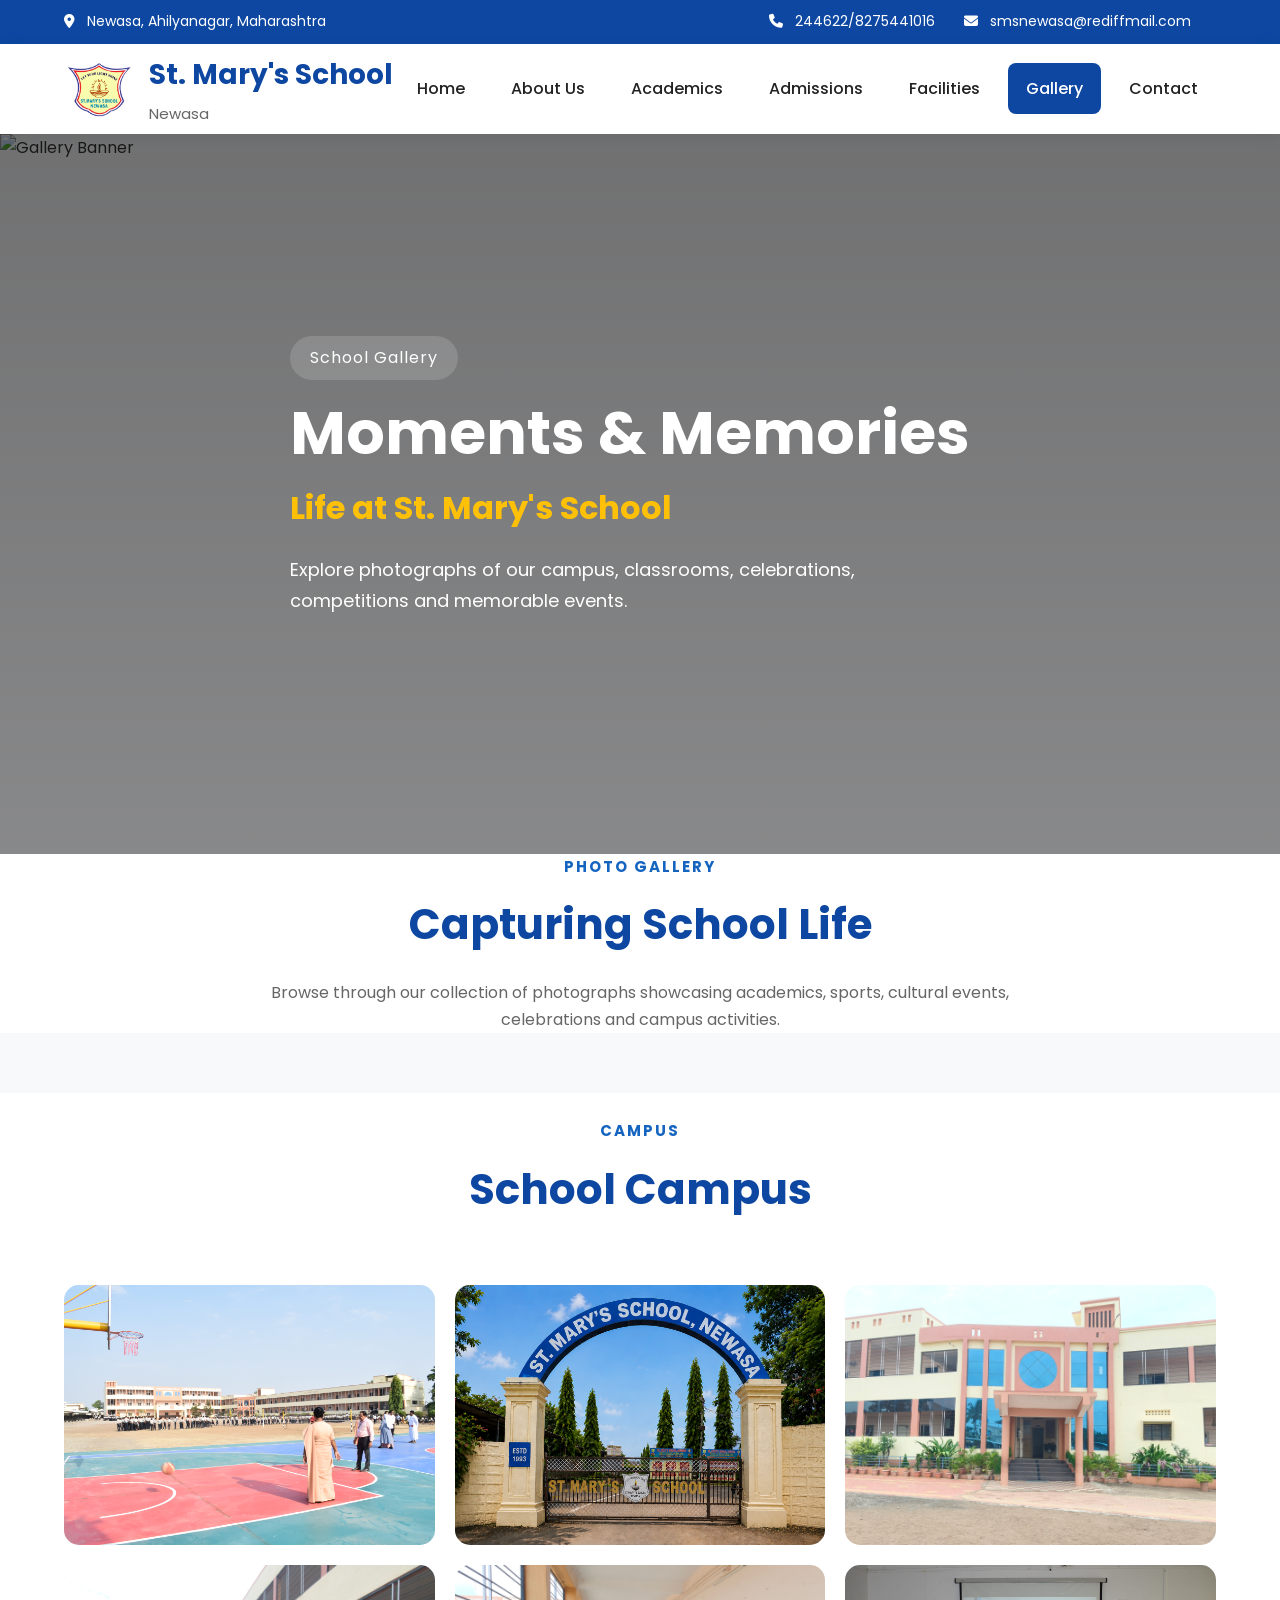
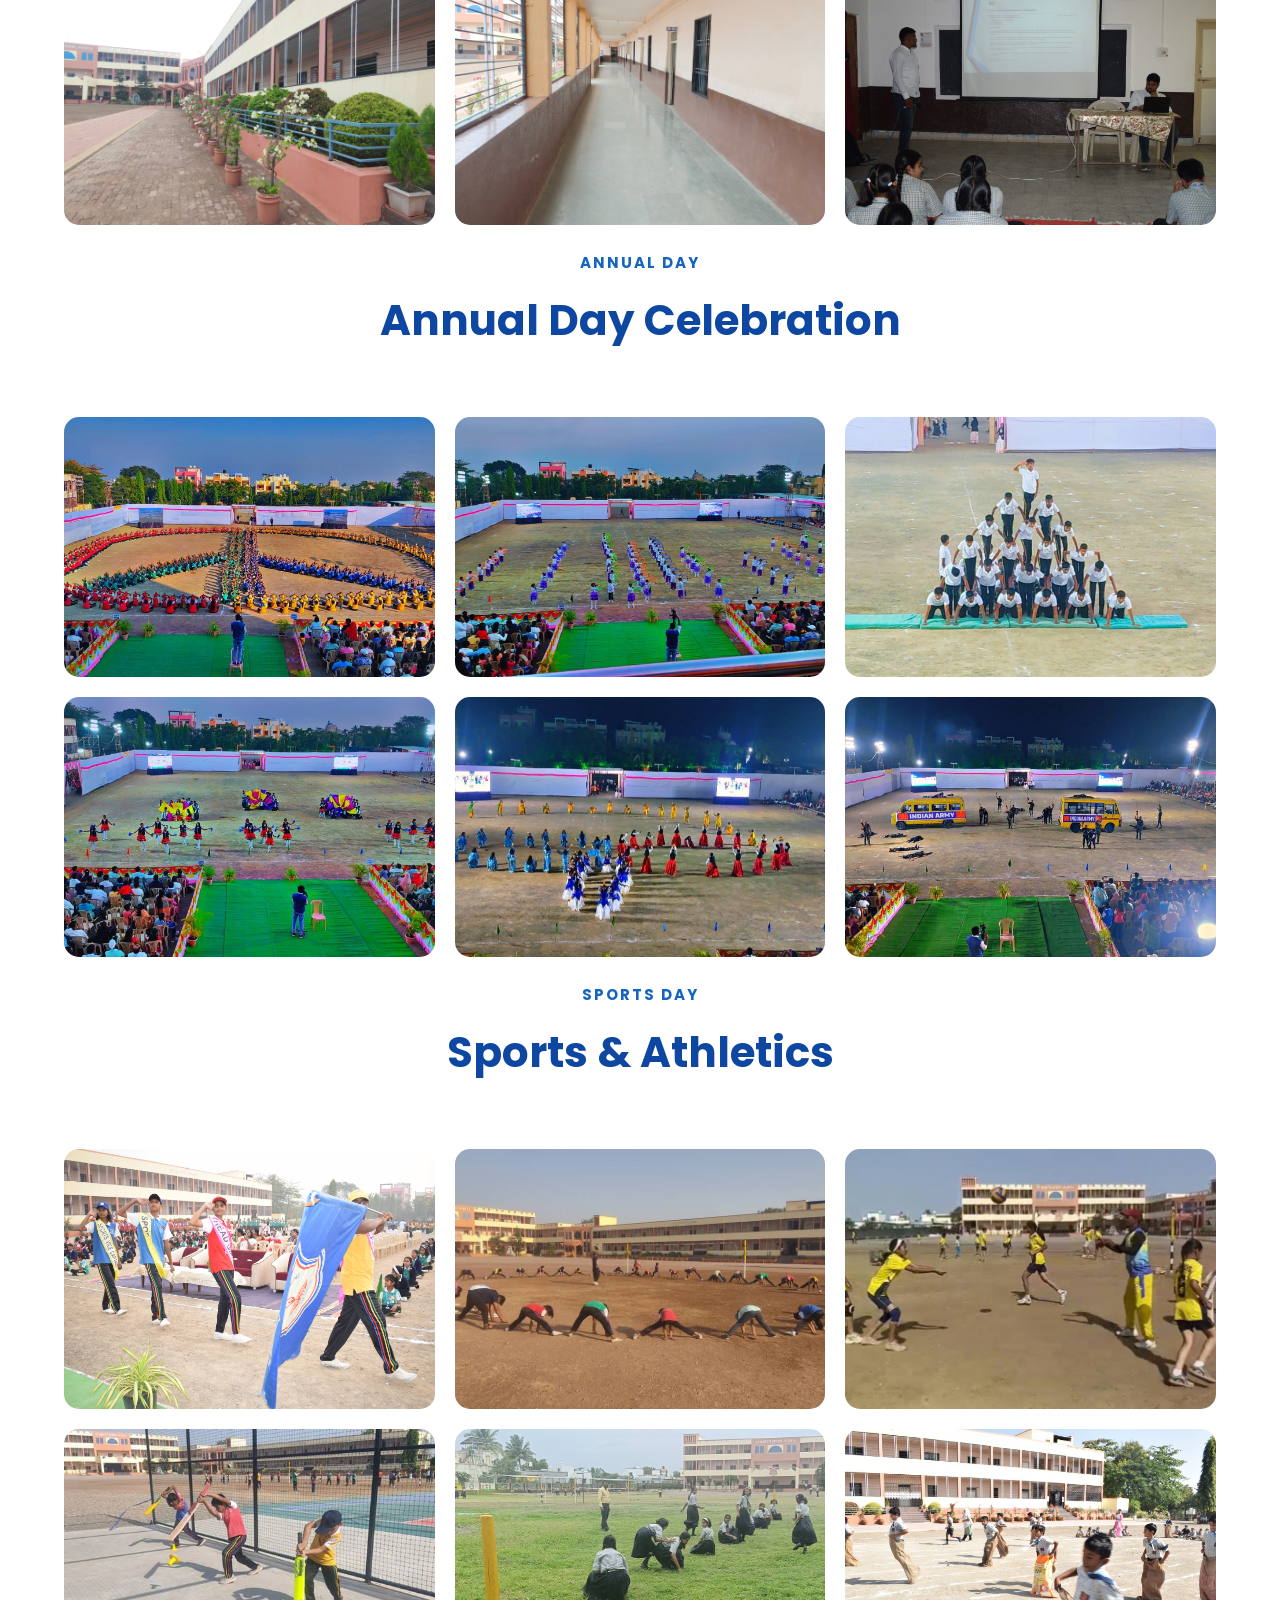
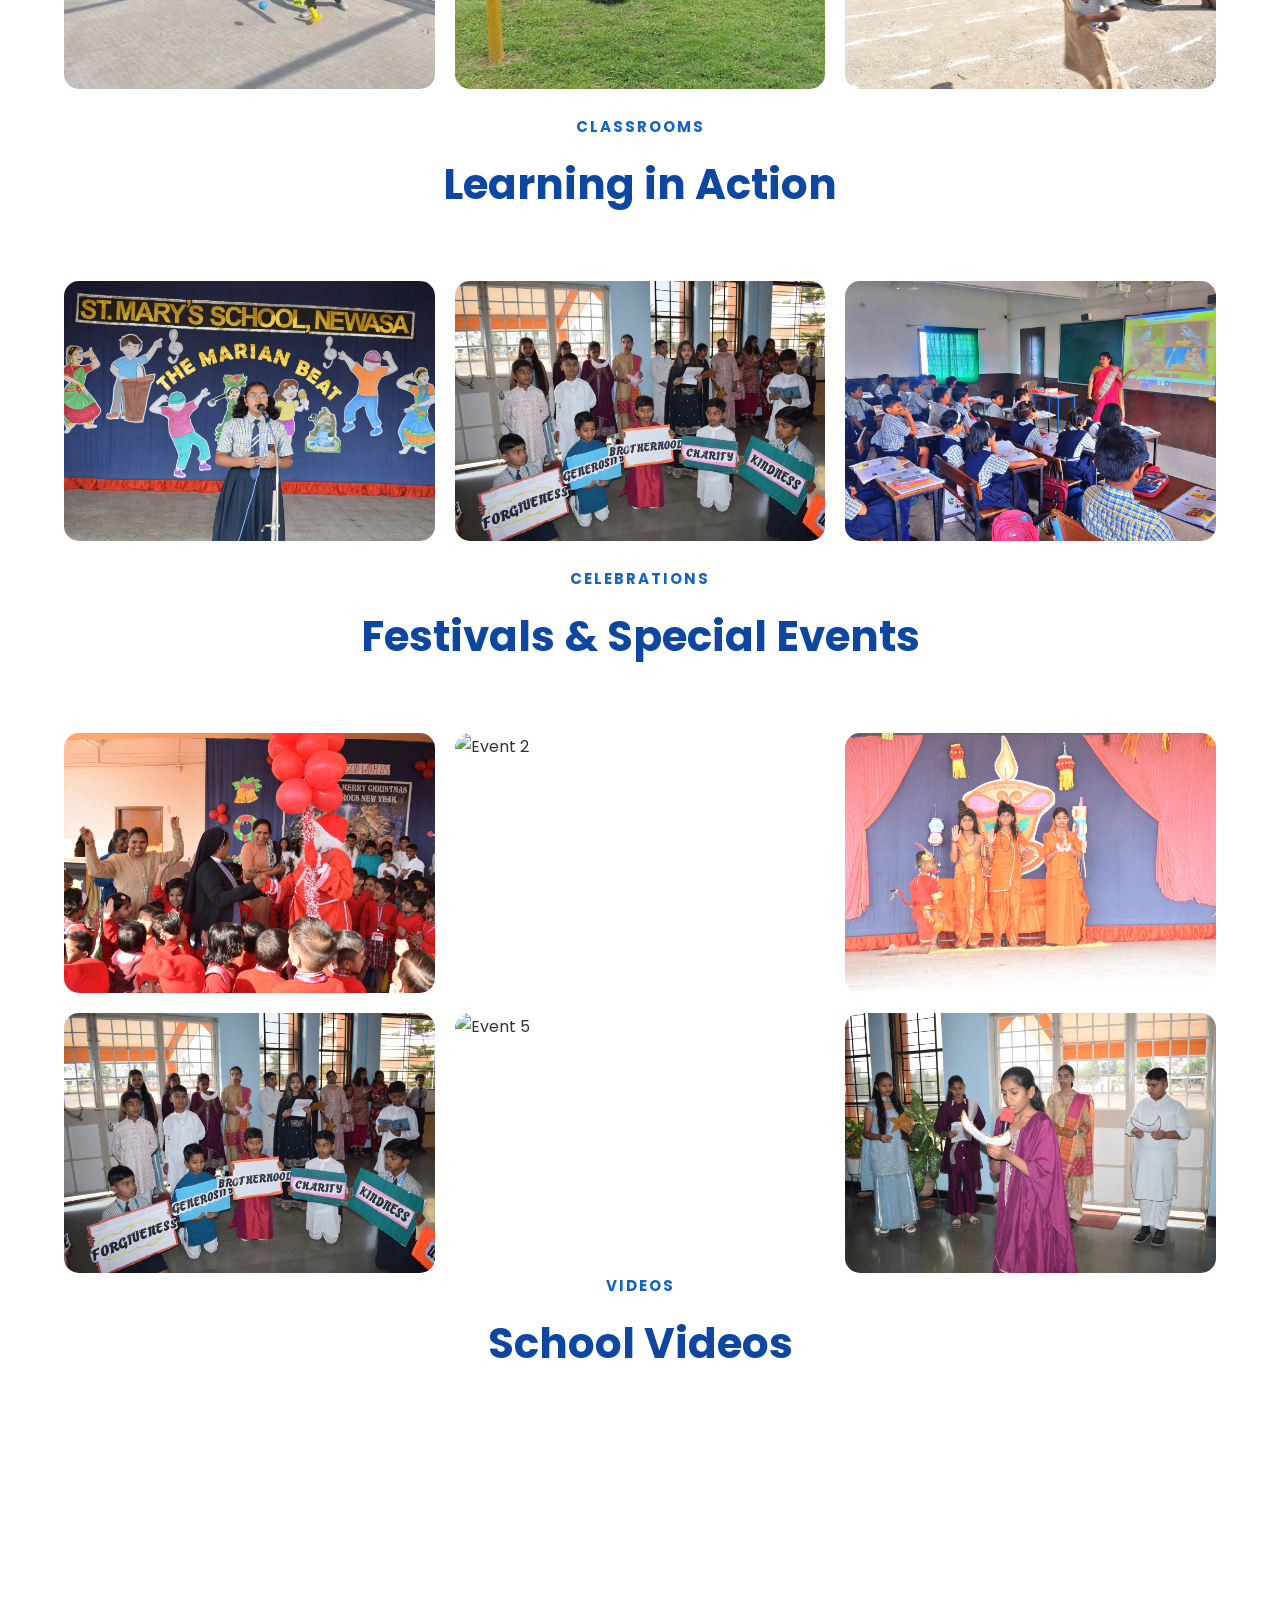
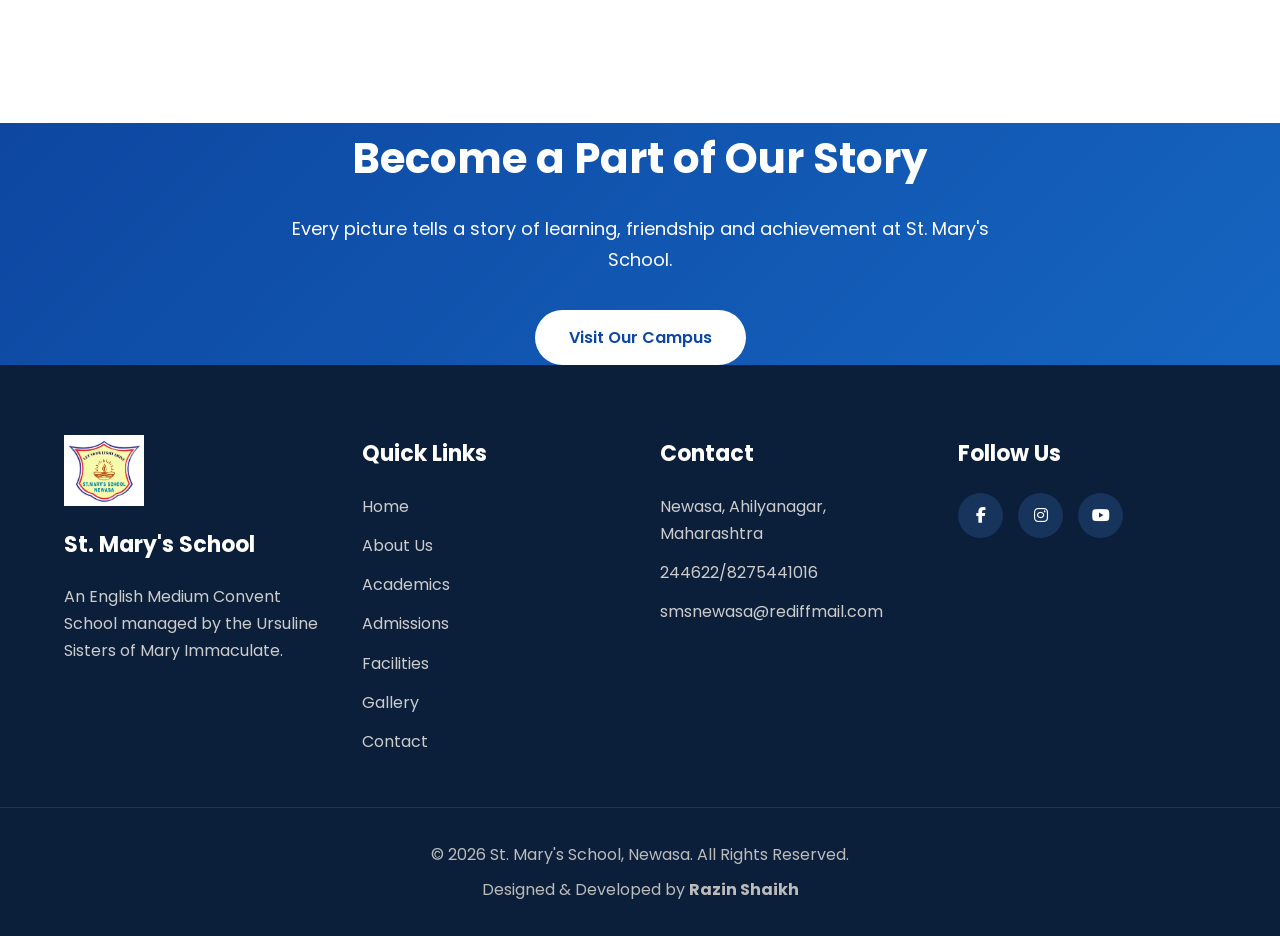
==== gallery.html @ bacabc54 "Upload school website" ====
<!doctype html>
<html lang="en">
  <head>
    <meta charset="UTF-8" />

    <meta name="viewport" content="width=device-width, initial-scale=1.0" />

    <title>Gallery | St. Mary's School, Newasa</title>

    <meta
      name="description"
      content="Photo gallery of St. Mary's School, Newasa."
    />

    <link rel="icon" href="assets/images/favicon.ico" />

    <link rel="preconnect" href="https://fonts.googleapis.com" />

    <link rel="preconnect" href="https://fonts.gstatic.com" crossorigin />

    <link
      href="https://fonts.googleapis.com/css2?family=Poppins:wght@300;400;500;600;700&display=swap"
      rel="stylesheet"
    />

    <link
      rel="stylesheet"
      href="https://cdnjs.cloudflare.com/ajax/libs/font-awesome/6.6.0/css/all.min.css"
    />

    <link rel="stylesheet" href="assets/css/style.css" />
  </head>

  <body>
    <!-- ================= TOP BAR ================= -->

    <div class="top-bar">
      <div class="container top-bar-content">
        <div class="top-left">
          <span>
            <i class="fas fa-map-marker-alt"></i>

            Newasa, Ahilyanagar, Maharashtra
          </span>
        </div>

        <div class="top-right">
          <span>
            <i class="fas fa-phone"></i>

            244622/8275441016
          </span>

          <span>
            <i class="fas fa-envelope"></i>

            smsnewasa@rediffmail.com
          </span>
        </div>
      </div>
    </div>

    <!-- ================= HEADER ================= -->

    <header class="main-header">
      <div class="container header-content">
        <a href="index.html" class="logo">
          <img src="assets/images/logo.jpg" alt="School Logo" />

          <div class="logo-text">
            <h1>St. Mary's School</h1>

            <p>Newasa</p>
          </div>
        </a>

        <nav>
          <ul class="navbar">
            <li><a href="index.html">Home</a></li>

            <li><a href="about.html">About Us</a></li>

            <li><a href="academics.html">Academics</a></li>

            <li><a href="admissions.html">Admissions</a></li>

            <li><a href="facilities.html">Facilities</a></li>

            <li><a href="gallery.html" class="active">Gallery</a></li>

            <li><a href="contact.html">Contact</a></li>
          </ul>
        </nav>
      </div>
    </header>

    <!-- ================= HERO ================= -->

    <section class="hero" style="height: 80vh">
      <div class="slide active">
        <img src="assets/images/event11.JPG" alt="Gallery Banner" />

        <div class="overlay">
          <div class="container hero-content">
            <span>School Gallery</span>

            <h1>Moments & Memories</h1>

            <h3>Life at St. Mary's School</h3>

            <p>
              Explore photographs of our campus, classrooms, celebrations,
              competitions and memorable events.
            </p>
          </div>
        </div>
      </div>
    </section>

    <!-- ================= INTRODUCTION ================= -->

    <section class="welcome">
      <div class="container">
        <div class="section-title">
          <h5>PHOTO GALLERY</h5>

          <h2>Capturing School Life</h2>

          <p>
            Browse through our collection of photographs showcasing academics,
            sports, cultural events, celebrations and campus activities.
          </p>
        </div>
      </div>
    </section>

    <!-- ================= CAMPUS GALLERY ================= -->

    <section class="gallery">
      <div class="container">
        <div class="section-title">
          <h5>CAMPUS</h5>

          <h2>School Campus</h2>
        </div>

        <div class="gallery-grid">
          <img src="assets/images/ground3.JPG" alt="Campus 1" />

          <img src="assets/images/school building.png" alt="Campus 2" />

          <img src="assets/images/building3.jpg" alt="Campus 3" />

          <img src="assets/images/admission.jpg" alt="Campus 4" />

          <img src="assets/images/infra.jpg" alt="Campus 5" />

          <img src="assets/images/1.jpeg" alt="Campus 6" />
        </div>
      </div>
    </section>

    <!-- ================= EVENTS GALLERY ================= -->
    <section class="gallery">
      <div class="container">
        <div class="section-title">
          <h5>ANNUAL DAY</h5>

          <h2>Annual Day Celebration</h2>
        </div>

        <div class="gallery-grid">
          <img src="assets/images/annual1.jpeg" />
          <img src="assets/images/annual2.jpeg" />
          <img src="assets/images/annual3.jpeg" alt="Annual Day 3" />
          <img src="assets/images/annual4.jpeg" alt="Annual Day 4" />
          <img src="assets/images/annual5.jpeg" alt="Annual Day 5" />
          <img src="assets/images/annual6.jpeg" alt="Annual Day 6" />
        </div>
      </div>
    </section>

    <!-- ================= SPORTS DAY ================= -->

    <section class="gallery">
      <div class="container">
        <div class="section-title">
          <h5>SPORTS DAY</h5>

          <h2>Sports & Athletics</h2>
        </div>

        <div class="gallery-grid">
          <img src="assets/images/event6.JPG" alt="Sports 1" />
          <img src="assets/images/play5.jpeg" alt="Sports 2" />
          <img src="assets/images/play7.jpeg" alt="Sports 3" />
          <img src="assets/images/play6.jpeg" alt="Sports 4" />
          <img src="assets/images/play1.jpeg" alt="Sports 5" />
          <img src="assets/images/16.jpeg" alt="Sports 6" />
        </div>
      </div>
    </section>

    <!-- ================= CLASSROOM ACTIVITIES ================= -->

    <section class="gallery">
      <div class="container">
        <div class="section-title">
          <h5>CLASSROOMS</h5>

          <h2>Learning in Action</h2>
        </div>

        <div class="gallery-grid">
          <img src="assets/images/learning.JPG" alt="Classroom 1" />
          <img src="assets/images/festival4.JPG" alt="Classroom 2" />
          <img src="assets/images/play12.jpeg" alt="Classroom 3" />
        </div>
      </div>
    </section>

    <!-- ================= FESTIVALS ================= -->

    <section class="gallery">
      <div class="container">
        <div class="section-title">
          <h5>CELEBRATIONS</h5>

          <h2>Festivals & Special Events</h2>
        </div>

        <div class="gallery-grid">
          <img src="assets/images/festival.JPG" alt="Event 1" />
          <img src="assets/images/festival2.JPG" alt="Event 2" />
          <img src="assets/images/festival3.JPG" alt="Event 3" />
          <img src="assets/images/festival4.JPG" alt="Event 4" />
          <img src="assets/images/festival5.JPG" alt="Event 5" />
          <img src="assets/images/eid.JPG" alt="Event 6" />
        </div>
      </div>
    </section>

    <!-- ================= VIDEO PLACEHOLDER ================= -->

    <section class="welcome">
      <div class="container">
        <div class="section-title" style="margin-bottom: 20px">
          <h5>VIDEOS</h5>

          <h2>School Videos</h2>
        </div>

        <div style="max-width: 900px; margin: auto; text-align: center">
          <iframe
            width="560"
            height="315"
            src="https://www.youtube.com/embed/xqoURREyurk?si=X3n7FIwOuuDsw_mZ"
            title="YouTube video player"
            frameborder="0"
            allow="
              accelerometer;
              autoplay;
              clipboard-write;
              encrypted-media;
              gyroscope;
              picture-in-picture;
              web-share;
            "
            referrerpolicy="strict-origin-when-cross-origin"
            allowfullscreen
          ></iframe>
        </div>
      </div>
    </section>

    <!-- ================= CTA ================= -->

    <section class="cta">
      <div class="container">
        <h2>Become a Part of Our Story</h2>

        <p>
          Every picture tells a story of learning, friendship and achievement at
          St. Mary's School.
        </p>

        <a href="contact.html" class="btn"> Visit Our Campus </a>
      </div>
    </section>

    <!-- ================= FOOTER ================= -->

    <footer>
      <div class="container footer-container">
        <div class="footer-column">
          <img
            src="assets/images/logo.jpg"
            class="footer-logo"
            alt="School Logo"
          />

          <h3>St. Mary's School</h3>

          <p>
            An English Medium Convent School managed by the Ursuline Sisters of
            Mary Immaculate.
          </p>
        </div>

        <div class="footer-column">
          <h3>Quick Links</h3>

          <ul>
            <li><a href="index.html">Home</a></li>
            <li><a href="about.html">About Us</a></li>
            <li><a href="academics.html">Academics</a></li>
            <li><a href="admissions.html">Admissions</a></li>
            <li><a href="facilities.html">Facilities</a></li>
            <li><a href="gallery.html">Gallery</a></li>
            <li><a href="contact.html">Contact</a></li>
          </ul>
        </div>

        <div class="footer-column">
          <h3>Contact</h3>

          <p>Newasa, Ahilyanagar, Maharashtra</p>
          <p>244622/8275441016</p>
          <p>smsnewasa@rediffmail.com</p>
        </div>

        <div class="footer-column">
          <h3>Follow Us</h3>

          <div class="social-icons">
            <a href="https://www.facebook.com/share/18emmS2vHg/"
              ><i class="fab fa-facebook-f"></i
            ></a>
            <a
              href="https://www.instagram.com/st.marys_school_newasa?igsh=ZDlsdnhwd2VybW9j"
              ><i class="fab fa-instagram"></i
            ></a>
            <a
              href="https://youtube.com/@st._marys_school_newasa?si=_-XkgOmOjOL5HV83"
              ><i class="fab fa-youtube"></i
            ></a>
          </div>
        </div>
      </div>

      <div class="footer-bottom">
        <p>© 2026 St. Mary's School, Newasa. All Rights Reserved.</p>

        <p>Designed & Developed by <strong>Razin Shaikh</strong></p>
      </div>
    </footer>

    <script src="assets/js/script.js"></script>
  </body>
</html>
---- assets/css/style.css ----
/*=========================================================
        ST. MARY'S SCHOOL - NEWASA
        Main Stylesheet
=========================================================*/

/*================ GOOGLE FONT =================*/

@import url("https://fonts.googleapis.com/css2?family=Poppins:wght@300;400;500;600;700;800&display=swap");

/*================ RESET =================*/

* {
  margin: 0;
  padding: 0;
  box-sizing: border-box;
}

html {
  scroll-behavior: smooth;
}

body {
  font-family: "Poppins", sans-serif;
  background: #f8f9fb;
  color: #333;
  line-height: 1.7;
  overflow-x: hidden;
}

/*================ VARIABLES =================*/

:root {
  --primary: #0d47a1;
  --secondary: #1565c0;
  --accent: #ffc107;
  --white: #ffffff;
  --black: #222;
  --text: #555;
  --light: #f4f7fb;
  --border: #e5e5e5;

  --shadow: 0 8px 30px rgba(0, 0, 0, 0.08);

  --radius: 12px;

  --transition: 0.35s ease;
}

/*================ CONTAINER =================*/

.container {
  width: 90%;
  max-width: 1250px;
  margin: auto;
}

/*================ LINKS =================*/

a {
  text-decoration: none;
  transition: var(--transition);
}

ul {
  list-style: none;
}

img {
  width: 100%;
  display: block;
}

/*================ SECTION =================*/

.hero {
  position: relative;

  height: 92vh; /* increased from 88vh for a bigger slideshow */

  padding: 0; /* overrides the global "section{padding:90px 0;}" rule that was causing the gap */

  overflow: hidden;
}

/*================ TITLES =================*/

.section-title {
  text-align: center;
  margin-bottom: 60px;
}

.section-title h5 {
  color: var(--secondary);
  font-size: 15px;
  letter-spacing: 2px;
  text-transform: uppercase;
  margin-bottom: 10px;
}

.section-title h2 {
  font-size: 42px;
  color: var(--primary);
  margin-bottom: 18px;
}

.section-title p {
  color: #666;
  max-width: 760px;
  margin: auto;
}

/*================ BUTTON =================*/

.btn {
  display: inline-block;

  background: var(--primary);

  color: #fff;

  padding: 14px 34px;

  border-radius: 40px;

  font-weight: 600;

  transition: var(--transition);
}

.btn:hover {
  background: var(--secondary);

  transform: translateY(-3px);
}

.btn-outline {
  background: transparent;

  color: #fff;

  border: 2px solid #fff;
}

.btn-outline:hover {
  background: #fff;

  color: var(--primary);
}

/*================ TOP BAR =================*/

.top-bar {
  background: var(--primary);

  color: #fff;

  font-size: 14px;

  padding: 10px 0;
}

.top-bar-content {
  display: flex;

  justify-content: space-between;

  align-items: center;
}

.top-left span,
.top-right span {
  margin-right: 25px;
}

.top-bar i {
  margin-right: 8px;
}
/*=========================================================
                    HEADER
=========================================================*/

.main-header {
  background: #fff;

  box-shadow: 0 2px 15px rgba(0, 0, 0, 0.08);

  position: relative;

  z-index: 1000;
}

.header-content {
  display: flex;

  justify-content: space-between;

  align-items: center;

  min-height: 90px;
}

/*================ LOGO =================*/

.logo {
  display: flex;

  align-items: center;

  gap: 15px;
}

.logo img {
  width: 70px;

  height: 70px;

  object-fit: contain;
}

.logo-text h1 {
  color: var(--primary);

  font-size: 28px;

  font-weight: 700;

  margin-bottom: 2px;
}

.logo-text p {
  color: #666;

  font-size: 15px;
}

/*================ NAVIGATION =================*/

.navbar {
  display: flex;

  align-items: center;

  gap: 10px;
}

.navbar li {
  position: relative;
}

.navbar li a {
  display: block;

  color: var(--black);

  padding: 12px 18px;

  font-weight: 500;

  border-radius: 8px;

  transition: var(--transition);
}

.navbar li a:hover {
  background: var(--light);

  color: var(--primary);
}

.navbar li a.active {
  background: var(--primary);

  color: #fff;
}
/*=========================================================
              MOBILE MENU BUTTON
=========================================================*/

.menu-toggle {
  display: none;
  background: none;
  border: none;
  color: var(--primary);
  font-size: 24px;
  cursor: pointer;
  padding: 8px;
}

/*=========================================================
                    HERO SECTION
=========================================================*/

.hero {
  position: relative;
  height: 88vh;
  overflow: hidden;
}

.slider {
  width: 100%;

  height: 100%;

  position: relative;
}

.slide {
  position: absolute;

  inset: 0;

  opacity: 0;

  transition: opacity 0.8s ease;
}

.slide.active {
  opacity: 1;

  z-index: 2;
}

.slide img {
  width: 100%;

  height: 100%;

  object-fit: cover;
}

.overlay {
  position: absolute;

  inset: 0;

  background: linear-gradient(rgba(0, 0, 0, 0.55), rgba(0, 0, 0, 0.45));

  display: flex;

  align-items: center;
}

.hero-content {
  color: #fff;

  max-width: 700px;
}

.hero-content span {
  display: inline-block;

  background: rgba(255, 255, 255, 0.15);

  padding: 8px 20px;

  border-radius: 40px;

  margin-bottom: 20px;

  letter-spacing: 1px;
}

.hero-content h1 {
  font-size: 60px;

  line-height: 1.1;

  margin-bottom: 15px;

  font-weight: 700;
}

.hero-content h3 {
  font-size: 32px;

  color: var(--accent);

  margin-bottom: 20px;
}

.hero-content p {
  font-size: 18px;

  margin-bottom: 35px;

  max-width: 600px;
}

.hero-buttons {
  display: flex;

  gap: 18px;

  flex-wrap: wrap;
}

/*================ SLIDER BUTTONS =================*/

.prev,
.next {
  position: absolute;

  top: 50%;

  transform: translateY(-50%);

  width: 55px;

  height: 55px;

  border: none;

  border-radius: 50%;

  background: rgba(255, 255, 255, 0.25);

  color: #fff;

  font-size: 20px;

  cursor: pointer;

  transition: var(--transition);

  z-index: 10;
}

.prev {
  left: 30px;
}

.next {
  right: 30px;
}

.prev:hover,
.next:hover {
  background: var(--primary);
}

/*================ SLIDER DOTS =================*/

.slider-dots {
  position: absolute;

  bottom: 35px;

  left: 50%;

  transform: translateX(-50%);

  display: flex;

  gap: 12px;

  z-index: 10;
}

.dot {
  width: 14px;

  height: 14px;

  border-radius: 50%;

  background: rgba(255, 255, 255, 0.45);

  cursor: pointer;

  transition: var(--transition);
}

.dot.active {
  background: #fff;

  transform: scale(1.2);
}
/*=========================================================
                WELCOME SECTION
=========================================================*/

.welcome {
  background: #fff;
}

.welcome-grid {
  display: grid;

  grid-template-columns: 1fr 1fr;

  gap: 60px;

  align-items: center;
}

.welcome-image img {
  width: 100%;
  border-radius: 18px;
  box-shadow: var(--shadow);
  margin-top: 25px;
}

.welcome-content h3 {
  color: var(--primary);

  font-size: 34px;

  margin-bottom: 20px;
}

.welcome-content p {
  color: var(--text);

  margin-bottom: 18px;

  text-align: justify;
}

.welcome-content .btn {
  margin-top: 15px;
}

/*=========================================================
            PRINCIPAL SECTION
=========================================================*/

.principal {
  background: var(--light);
  padding: 60px 0;
}

.principal-grid {
  display: grid;

  grid-template-columns: 400px 1fr;

  gap: 40px;

  align-items: flex-start;
}

.principal-image img {
  width: 100%;

  border-radius: 18px;

  box-shadow: var(--shadow);
}

.section-tag {
  display: inline-block;

  padding: 8px 18px;

  background: #e8f1ff;

  color: var(--primary);

  border-radius: 40px;

  font-size: 14px;

  font-weight: 600;

  margin-bottom: 20px;
}

.principal-content {
  position: relative;
  max-height: 350px;
  overflow: hidden;
}

.principal-content::after {
  content: "";
  position: absolute;
  bottom: 0;
  left: 0;
  right: 0;
  height: 60px;
  background: linear-gradient(to bottom, transparent, var(--light));
  pointer-events: none;
}

.principal-content h2 {
  font-size: 32px;

  color: var(--primary);

  margin-bottom: 20px;
}

.principal-content p {
  margin-bottom: 15px;

  color: var(--text);

  text-align: justify;
  font-size: 15px;
}

/* Principal Read More Button */
.principal-content .btn {
  margin-top: 15px;
  margin-bottom: 0;
  position: relative;
  z-index: 10;
}
.manager-image {
  text-align: center;
}

.manager-image img {
  width: 100%;
  border-radius: 18px;
  box-shadow: var(--shadow);
}
/*=========================================================
            VISION • MISSION
=========================================================*/

.vision-mission {
  background: #fff;
}

.vision-grid {
  display: grid;

  grid-template-columns: repeat(3, 1fr);

  gap: 30px;
}

.vision-card {
  background: #fff;

  padding: 40px 30px;

  text-align: center;

  border-radius: 16px;

  box-shadow: var(--shadow);

  transition: var(--transition);
}

.vision-card:hover {
  transform: translateY(-10px);
}

.vision-card i {
  font-size: 50px;

  color: var(--primary);

  margin-bottom: 25px;
}

.vision-card h3 {
  margin-bottom: 18px;

  color: var(--primary);

  font-size: 24px;
}

.vision-card p {
  color: var(--text);
}

/*=========================================================
                WHY CHOOSE US
=========================================================*/

.why-choose {
  background: var(--light);
}

.features-grid {
  display: grid;

  grid-template-columns: repeat(3, 1fr);

  gap: 30px;
}

.feature-card {
  background: #fff;

  border-radius: 16px;

  padding: 35px 30px;

  box-shadow: var(--shadow);

  text-align: center;

  transition: var(--transition);
}

.feature-card:hover {
  transform: translateY(-10px);
}

.feature-card i {
  font-size: 46px;

  color: var(--secondary);

  margin-bottom: 20px;
}

.feature-card h3 {
  color: var(--primary);

  margin-bottom: 15px;
}

.feature-card p {
  color: var(--text);
}

/*=========================================================
                SCHOOL HIGHLIGHTS
=========================================================*/

.highlights {
  background: #fff;
  padding-top: 25px;
}

.stats-grid {
  display: grid;
  grid-template-columns: repeat(4, 1fr);
  gap: 30px;
  transform: translateY(-20px);
}
.stats-card {
  background: var(--primary);

  color: #fff;

  text-align: center;

  border-radius: 16px;

  padding: 40px 20px;

  transition: var(--transition);
  margin-top: -20px;
}

.stats-card:hover {
  transform: translateY(-8px);
}

.stats-card i {
  font-size: 42px;

  margin-bottom: 18px;

  color: var(--accent);
}

.stats-card h2 {
  font-size: 42px;

  margin-bottom: 12px;
}

.stats-card p {
  font-size: 17px;
}
/*=========================================================
                FACILITIES SECTION
=========================================================*/

.facilities {
  background: #f5f7fb;
  padding-top: 25px;
}

.facility-grid {
  display: grid;

  grid-template-columns: repeat(4, 1fr);

  gap: 30px;
}

.facility-card {
  background: #fff;

  border-radius: 16px;

  overflow: hidden;

  box-shadow: var(--shadow);

  transition: var(--transition);
}

.facility-card:hover {
  transform: translateY(-10px);
}

.facility-card img {
  width: 100%;

  height: 230px;

  object-fit: cover;
}

.facility-content {
  padding: 25px;
}

.facility-content h3 {
  color: var(--primary);

  margin-bottom: 15px;
}

.facility-content p {
  color: var(--text);
}

.center-btn {
  text-align: center;

  margin-top: 50px;
}

/*=========================================================
                    GALLERY
=========================================================*/

.gallery {
  background: #fff;
  padding-top: 25px;
}

.gallery-grid {
  display: grid;

  grid-template-columns: repeat(3, 1fr);

  gap: 20px;
}

.gallery-grid img {
  width: 100%;

  height: 260px;

  object-fit: cover;

  border-radius: 15px;

  transition: var(--transition);

  cursor: pointer;
}

.gallery-grid img:hover {
  transform: scale(1.05);

  box-shadow: var(--shadow);
}
.gallery .btn {
  margin-top: -15px;
}

/*=========================================================
                CONTACT PREVIEW
=========================================================*/

.contact-preview .btn {
  margin-bottom: 30px;
}

.contact-grid {
  display: grid;

  grid-template-columns: repeat(3, 1fr);

  gap: 30px;
}

.contact-card {
  background: #fff;

  padding: 40px 30px;

  text-align: center;

  border-radius: 15px;

  box-shadow: var(--shadow);

  transition: var(--transition);
}

.contact-card:hover {
  transform: translateY(-8px);
}

.contact-card i {
  font-size: 45px;

  color: var(--primary);

  margin-bottom: 20px;
}

.contact-card h3 {
  color: var(--primary);

  margin-bottom: 12px;
}

.contact-card p {
  color: var(--text);
}

/*=========================================================
                    CTA
=========================================================*/

.cta {
  background: linear-gradient(135deg, #0d47a1, #1565c0);

  color: #fff;

  text-align: center;
}

.cta h2 {
  font-size: 42px;

  margin-bottom: 20px;
}

.cta p {
  max-width: 700px;

  margin: 0 auto 35px;

  font-size: 18px;
}

.cta .btn {
  background: #fff;

  color: var(--primary);
}

.cta .btn:hover {
  background: var(--accent);

  color: #222;
}

/*=========================================================
                    FOOTER
=========================================================*/

footer {
  background: #0b1f3a;

  color: #ddd;
}

.footer-container {
  display: grid;

  grid-template-columns: repeat(4, 1fr);

  gap: 40px;

  padding: 70px 0 40px;
}

.footer-logo {
  width: 80px;

  margin-bottom: 20px;
}

.footer-column h3 {
  color: #fff;

  margin-bottom: 20px;

  font-size: 22px;
}

.footer-column p {
  margin-bottom: 12px;

  color: #ccc;
}

.footer-column ul li {
  margin-bottom: 12px;
}

.footer-column ul li a {
  color: #ccc;

  transition: var(--transition);
}

.footer-column ul li a:hover {
  color: var(--accent);

  padding-left: 5px;
}

.social-icons {
  display: flex;

  gap: 15px;

  margin-top: 20px;
}

.social-icons a {
  width: 45px;

  height: 45px;

  display: flex;

  align-items: center;

  justify-content: center;

  border-radius: 50%;

  background: #17345d;

  color: #fff;

  transition: var(--transition);
}

.social-icons a:hover {
  background: var(--accent);

  color: #222;
}

.footer-bottom {
  border-top: 1px solid rgba(255, 255, 255, 0.1);

  text-align: center;

  padding: 25px 0;

  color: #bbb;
}

.footer-bottom p {
  margin: 8px 0;
}

/*=========================================================
                SCROLL TO TOP
=========================================================*/

#scrollTop {
  position: fixed;

  right: 25px;

  bottom: 25px;

  width: 55px;

  height: 55px;

  border: none;

  border-radius: 50%;

  background: var(--primary);

  color: #fff;

  font-size: 20px;

  cursor: pointer;

  display: none;

  z-index: 999;

  box-shadow: var(--shadow);

  transition: var(--transition);
}

#scrollTop:hover {
  background: var(--secondary);

  transform: translateY(-5px);
}
/*=========================================================
                HISTORY IMAGES
=========================================================*/

/* =========================================================
   HISTORY SECTION
========================================================= */

.history-section {
  background: #f5f8fc;
  padding: 80px 0;
}

.history-section .section-title {
  text-align: center;
  margin-bottom: 35px;
}

.history-section .section-title span {
  color: var(--primary);
  font-weight: 700;
  letter-spacing: 3px;
  font-size: 14px;
}

.history-section .section-title h2 {
  color: var(--primary);
  font-size: 42px;
  margin: 10px 0;
}

.history-section .section-title p {
  color: #666;
  font-size: 17px;
}

/* =========================================================
   INTRODUCTION
========================================================= */

.history-intro {
  max-width: 1000px;
  margin: 0 auto 50px;
  text-align: center;
}

.history-intro p {
  color: var(--text);
  line-height: 1.8;
  font-size: 16px;
  margin-bottom: 15px;
}

/* =========================================================
   HISTORICAL PHOTOS
========================================================= */

.history-images {
  position: relative;

  display: flex;
  justify-content: center;
  align-items: center;

  gap: 35px;

  max-width: 950px;

  margin: 50px auto 80px;

  padding: 35px;

  background: #fff;

  border-radius: 25px;

  box-shadow: 0 15px 45px rgba(0, 0, 0, 0.1);
}

/* Small heading above photos */

.history-images::before {
  content: "FROM OUR ARCHIVES";

  position: absolute;

  top: -16px;

  left: 50%;

  transform: translateX(-50%);

  background: var(--primary);

  color: #fff;

  padding: 8px 25px;

  border-radius: 30px;

  font-size: 13px;

  font-weight: 700;

  letter-spacing: 2px;

  white-space: nowrap;
}

.history-images img {
  width: 45%;
  height: 280px;

  object-fit: cover;

  border-radius: 18px;

  box-shadow: 0 10px 25px rgba(0, 0, 0, 0.15);

  transition:
    transform 0.4s ease,
    box-shadow 0.4s ease;
}

.history-images img:hover {
  transform: translateY(-8px) scale(1.02);

  box-shadow: 0 18px 35px rgba(0, 0, 0, 0.2);
}

/* =========================================================
   TIMELINE
========================================================= */

.history-timeline {
  position: relative;

  max-width: 1050px;

  margin: 0 auto;

  padding: 20px 0;
}

/* Central timeline line */

.history-timeline::before {
  content: "";

  position: absolute;

  top: 0;
  bottom: 0;

  left: 50%;

  width: 4px;

  background: var(--primary);

  transform: translateX(-50%);

  border-radius: 10px;

  opacity: 0.25;
}

/* =========================================================
   TIMELINE ITEM
========================================================= */

.history-item {
  position: relative;

  width: 50%;

  padding: 20px 45px;

  box-sizing: border-box;
}

/* Alternate sides */

.history-item:nth-child(odd) {
  left: 0;

  text-align: right;
}

.history-item:nth-child(even) {
  left: 50%;

  text-align: left;
}

/* =========================================================
   YEAR
========================================================= */

.history-year {
  display: inline-block;

  background: var(--primary);

  color: #fff;

  padding: 9px 18px;

  border-radius: 25px;

  font-weight: 700;

  font-size: 15px;

  margin-bottom: 12px;

  box-shadow: 0 5px 15px rgba(0, 0, 0, 0.12);
}

/* =========================================================
   HISTORY CARD
========================================================= */

.history-text {
  background: #fff;

  padding: 25px 28px;

  border-radius: 18px;

  box-shadow: 0 8px 30px rgba(0, 0, 0, 0.08);

  transition:
    transform 0.3s ease,
    box-shadow 0.3s ease;

  border-top: 4px solid var(--primary);
}

.history-text:hover {
  transform: translateY(-6px);

  box-shadow: 0 15px 35px rgba(0, 0, 0, 0.12);
}

.history-text h3 {
  color: var(--primary);

  font-size: 22px;

  margin-bottom: 12px;
}

.history-text p {
  color: var(--text);

  line-height: 1.7;

  font-size: 15px;

  margin: 0;
}

/* =========================================================
   TIMELINE DOTS
========================================================= */

.history-item::after {
  content: "";

  position: absolute;

  top: 35px;

  width: 18px;
  height: 18px;

  background: #fff;

  border: 5px solid var(--primary);

  border-radius: 50%;

  z-index: 2;
}

.history-item:nth-child(odd)::after {
  right: -9px;
}

.history-item:nth-child(even)::after {
  left: -9px;
}

/* =========================================================
   MOBILE
========================================================= */

@media (max-width: 768px) {
  .history-section {
    padding: 60px 15px;
  }

  .history-section .section-title h2 {
    font-size: 32px;
  }

  /* Photos */

  .history-images {
    flex-direction: column;

    padding: 30px 20px;

    gap: 20px;

    margin-bottom: 60px;
  }

  .history-images img {
    width: 100%;
    height: 230px;
  }

  /* Timeline */

  .history-timeline::before {
    left: 15px;

    transform: none;
  }

  .history-item,
  .history-item:nth-child(odd),
  .history-item:nth-child(even) {
    width: 100%;

    left: 0;

    text-align: left;

    padding: 15px 10px 15px 45px;
  }

  .history-item::after,
  .history-item:nth-child(odd)::after,
  .history-item:nth-child(even)::after {
    left: 7px;

    right: auto;

    top: 30px;
  }

  .history-text {
    padding: 20px;
  }

  .history-text h3 {
    font-size: 19px;
  }

  .history-text p {
    font-size: 14px;
  }
}
/*=========================================================
                    SSC RESULTS
=========================================================*/

.ssc-results {
  background: #fff;
  padding: 90px 0;
}

.ssc-grid {
  display: grid;
  grid-template-columns: 45% 55%;
  gap: 60px;
  align-items: center;
}

.ssc-image img {
  width: 100%;
  border-radius: 18px;
  box-shadow: var(--shadow);
}

.ssc-content h3 {
  color: var(--primary);
  font-size: 34px;
  margin-bottom: 20px;
}

.ssc-content p {
  color: var(--text);
  text-align: justify;
  margin-bottom: 20px;
}

.ssc-stats {
  display: flex;
  gap: 20px;
  margin-top: 30px;
  flex-wrap: wrap;
}

.ssc-stat {
  flex: 1;
  min-width: 140px;
  background: #f4f7fb;
  text-align: center;
  padding: 20px;
  border-radius: 15px;
  box-shadow: var(--shadow);
}

.ssc-stat h2 {
  color: var(--primary);
  font-size: 34px;
  margin-bottom: 8px;
}

.ssc-stat span {
  color: #555;
  font-size: 15px;
  font-weight: 500;
}
/*=========================================================
            HISTORY OF PRINCIPALS
=========================================================*/

.principal-history {
  background: #f8f9fb;
  padding: 90px 0;
}

.principal-history-grid {
  display: grid;
  grid-template-columns: 55% 45%;
  gap: 60px;
  align-items: center;
}

.principal-history-content h3 {
  color: var(--primary);
  font-size: 34px;
  margin-bottom: 20px;
}

.principal-history-content p {
  color: var(--text);
  text-align: justify;
  margin-bottom: 18px;
}

.principal-history-image img {
  width: 100%;
  border-radius: 18px;
  box-shadow: var(--shadow);
}

.leadership-highlight {
  margin-top: 30px;
  background: #e8f1ff;
  border-left: 5px solid var(--primary);
  padding: 20px;
  border-radius: 10px;
  display: flex;
  align-items: center;
  gap: 15px;
}

.leadership-highlight i {
  font-size: 32px;
  color: var(--primary);
}

.leadership-highlight span {
  color: #333;
  font-size: 16px;
}
/*================ SINGLE DOWNLOAD CARD ================*/

.single-download {
  display: flex;
  justify-content: center;
}

.single-download .facility-card {
  width: 450px;
  max-width: 100%;
}
/*=========================================================
                RESPONSIVE DESIGN
=========================================================*/

@media (max-width: 992px) {
  .welcome-grid,
  .principal-grid,
  .vision-grid,
  .features-grid,
  .facility-grid,
  .gallery-grid,
  .contact-grid,
  .stats-grid,
  .footer-container {
    grid-template-columns: 1fr 1fr;
  }

  .hero-content h1 {
    font-size: 46px;
  }
  .ssc-grid {
    grid-template-columns: 1fr;
  }

  .ssc-image {
    order: 1;
  }

  .ssc-content {
    order: 2;
  }
  .principal-history-grid {
    grid-template-columns: 1fr;
  }

  .principal-history-image {
    order: 1;
  }

  .principal-history-content {
    order: 2;
  }
}

@media (max-width: 768px) {
  .top-bar {
    display: none;
  }

  .header-content {
    flex-direction: column;

    padding: 20px 0;
  }

  .navbar {
    flex-wrap: wrap;

    justify-content: center;

    margin-top: 20px;
  }

  .welcome-grid,
  .principal-grid,
  .vision-grid,
  .features-grid,
  .facility-grid,
  .gallery-grid,
  .contact-grid,
  .stats-grid,
  .footer-container {
    grid-template-columns: 1fr;
  }

  .hero {
    height: 70vh;
  }

  .hero-content {
    text-align: center;
  }

  .hero-content h1 {
    font-size: 38px;
  }

  .hero-content h3 {
    font-size: 24px;
  }

  .section-title h2 {
    font-size: 32px;
  }
}

@media (max-width: 480px) {
  .hero {
    height: 60vh;
  }

  .hero-content h1 {
    font-size: 30px;
  }

  .hero-content p {
    font-size: 15px;
  }

  .btn {
    padding: 12px 25px;

    font-size: 15px;
  }
  /* Fade Animation */

  .hidden {
    opacity: 0;

    transform: translateY(40px);

    transition: all 0.8s ease;
  }

  .show {
    opacity: 1;

    transform: translateY(0);
  }
  /* ================= HISTORY IMAGES ================= */

  .history-images {
    display: flex;
    justify-content: center;
    align-items: center;
    gap: 20px;
    margin: 40px auto;
    max-width: 900px;
  }

  .history-images img {
    width: 350px;
    height: 220px;
    object-fit: cover;
    border-radius: 12px;
    box-shadow: 0 5px 15px rgba(0, 0, 0, 0.15);
  }
}
/* =========================================================
   SUBTLE SCROLL MOVEMENT
   ========================================================= */

.parallax-card {
  transition: transform 0.15s ease-out;
  will-change: transform;
}

.parallax-icon {
  transition: transform 0.15s ease-out;
  will-change: transform;
}
/* =========================================
   NEW ADDITIONS TO OUR CAMPUS
   ========================================= */

.new-additions {
  background: #f5f7fb;
  padding: 80px 0;
}

.addition-card {
  display: grid;
  grid-template-columns: 50% 50%;
  background: #fff;
  border-radius: 20px;
  overflow: hidden;
  box-shadow: var(--shadow);
  margin-top: 40px;
  transition: var(--transition);
}

.addition-card:hover {
  transform: translateY(-8px);
}

.addition-image {
  position: relative;
  min-height: 420px;
}

.addition-image img {
  width: 100%;
  height: 100%;
  min-height: 420px;
  object-fit: cover;
  display: block;
}

.construction-badge {
  position: absolute;
  top: 20px;
  left: 20px;
  background: #fff;
  color: var(--primary);
  padding: 10px 18px;
  border-radius: 25px;
  font-weight: 600;
  box-shadow: var(--shadow);
}

.addition-content {
  padding: 45px;
  display: flex;
  flex-direction: column;
  justify-content: center;
}

.section-tag {
  display: inline-block;
  width: fit-content;
  background: #e8f1ff;
  color: var(--primary);
  padding: 8px 18px;
  border-radius: 25px;
  font-weight: 600;
  margin-bottom: 20px;
}

.addition-content h3 {
  color: var(--primary);
  font-size: 30px;
  margin-bottom: 18px;
}

.addition-content p {
  color: var(--text);
  line-height: 1.7;
  margin-bottom: 15px;
}

.addition-features {
  display: flex;
  flex-direction: column;
  gap: 12px;
  margin: 15px 0;
}

.addition-features div {
  display: flex;
  align-items: center;
  gap: 12px;
  color: var(--text);
  font-weight: 500;
}

.addition-features i {
  color: var(--primary);
  font-size: 20px;
  width: 25px;
}

.addition-note {
  background: #f5f7fb;
  padding: 15px;
  border-left: 4px solid var(--primary);
  border-radius: 8px;
  margin-top: 10px;
}

.addition-note i {
  color: var(--primary);
  margin-right: 8px;
}
/*=========================================================
        PRINCIPAL & MANAGER - COMPACT CARD STYLE
=========================================================*/

.principal {
  background: var(--light);
}

.principal-grid {
  display: grid;
  grid-template-columns: 1fr 1fr;
  gap: 40px;
  align-items: start;
}

.message-card {
  background: #fff;
  border-radius: var(--radius);
  box-shadow: var(--shadow);
  padding: 35px 30px;
  text-align: center;
}

.message-card .principal-image,
.message-card .manager-image {
  width: 140px;
  height: 140px;
  margin: 0 auto 20px;
  border-radius: 50%;
  overflow: hidden;
  box-shadow: var(--shadow);
}

.message-card .principal-image img,
.message-card .manager-image img {
  width: 100%;
  height: 100%;
  object-fit: cover;
  border-radius: 50%;
}

.message-card .section-tag {
  margin-bottom: 12px;
}

.message-card h2 {
  font-size: 24px;
  color: var(--primary);
  margin-bottom: 15px;
}

.message-card .msg-preview p,
.message-card .msg-full p {
  color: var(--text);
  text-align: left;
  margin-bottom: 14px;
}

.message-card .msg-full {
  display: none;
}

.message-card.expanded .msg-full {
  display: block;
}

.message-card.expanded .msg-preview {
  display: none;
}

.read-more-btn {
  display: inline-block;
  margin-top: 10px;
  background: none;
  border: 2px solid var(--primary);
  color: var(--primary);
  padding: 10px 26px;
  border-radius: 40px;
  font-weight: 600;
  font-size: 14px;
  cursor: pointer;
  transition: var(--transition);
}

.read-more-btn:hover {
  background: var(--primary);
  color: #fff;
}

.manager-signature {
  display: block;
  margin-top: 15px;
  text-align: left;
}

.manager-signature strong {
  display: block;
  color: var(--primary);
  font-size: 17px;
}

.manager-signature span {
  display: block;
  color: var(--text);
  font-size: 14px;
}

@media (max-width: 992px) {
  .principal-grid {
    grid-template-columns: 1fr;
  }
}
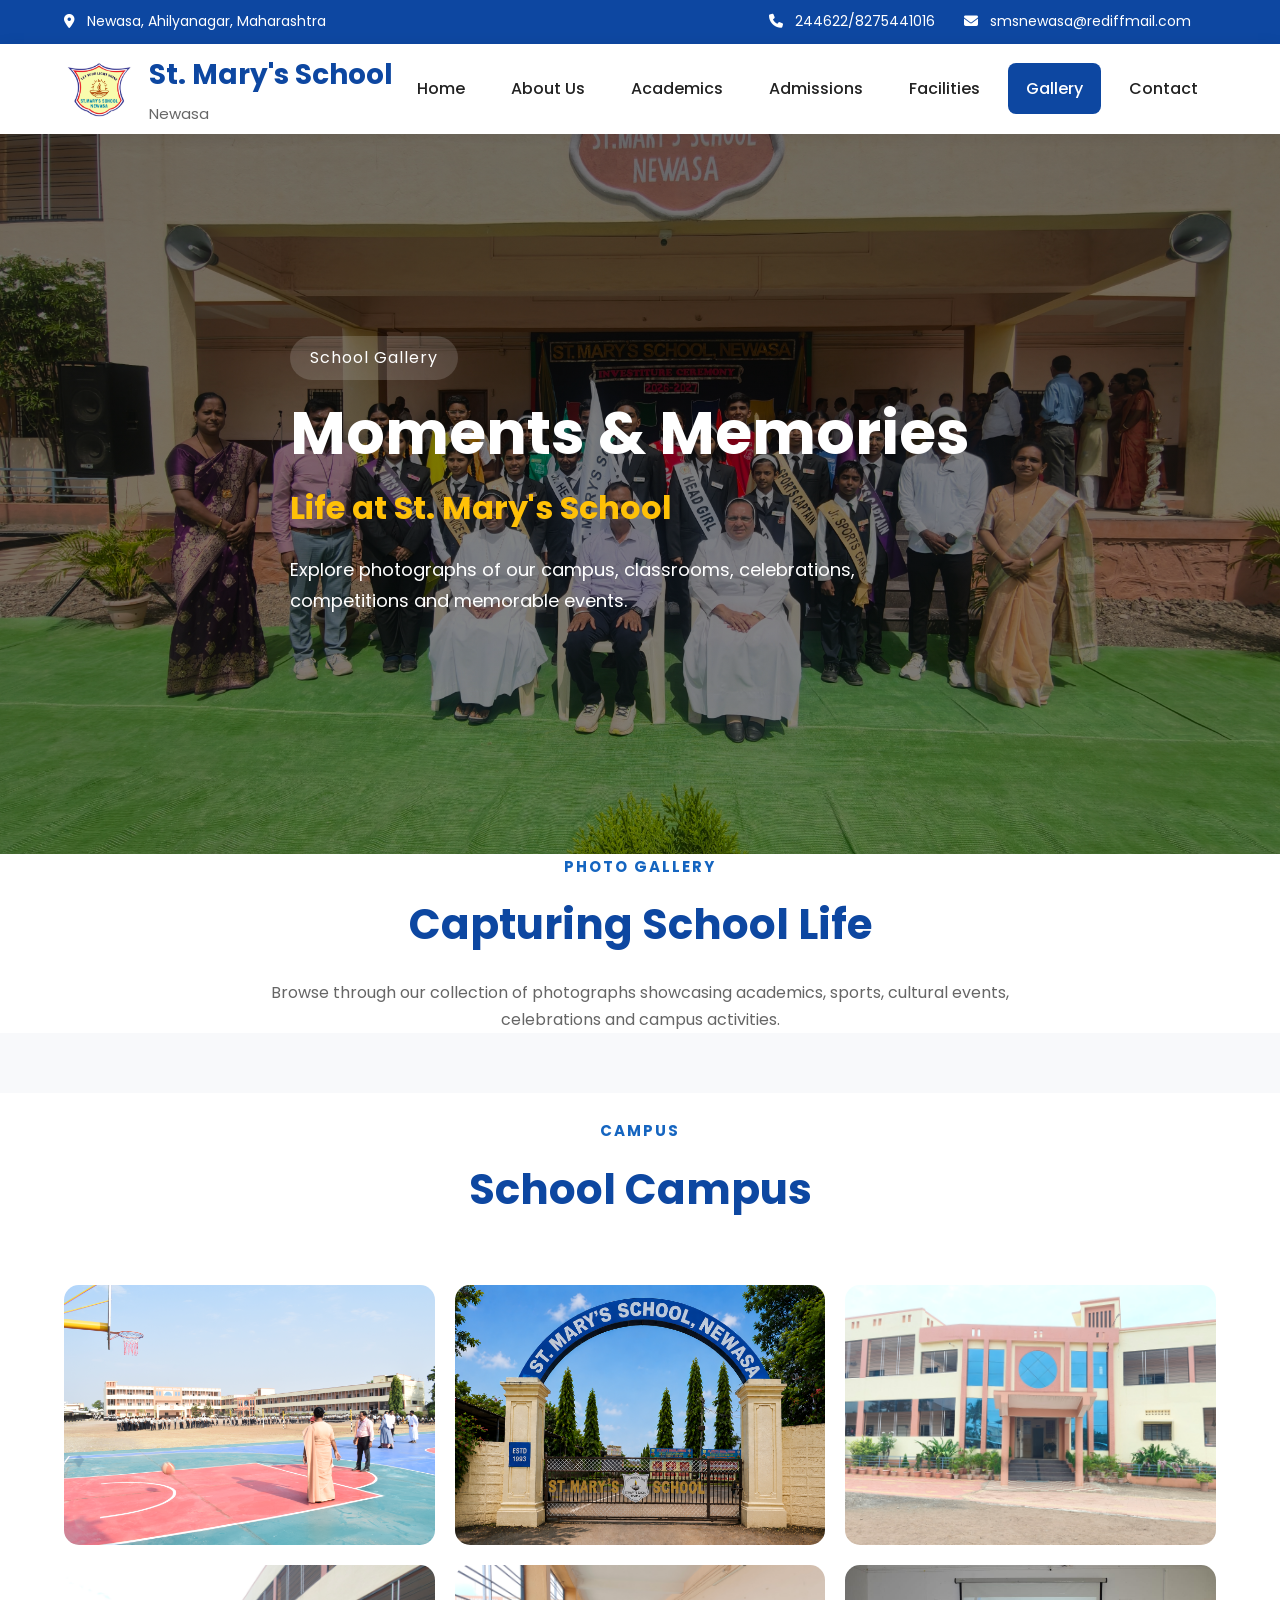
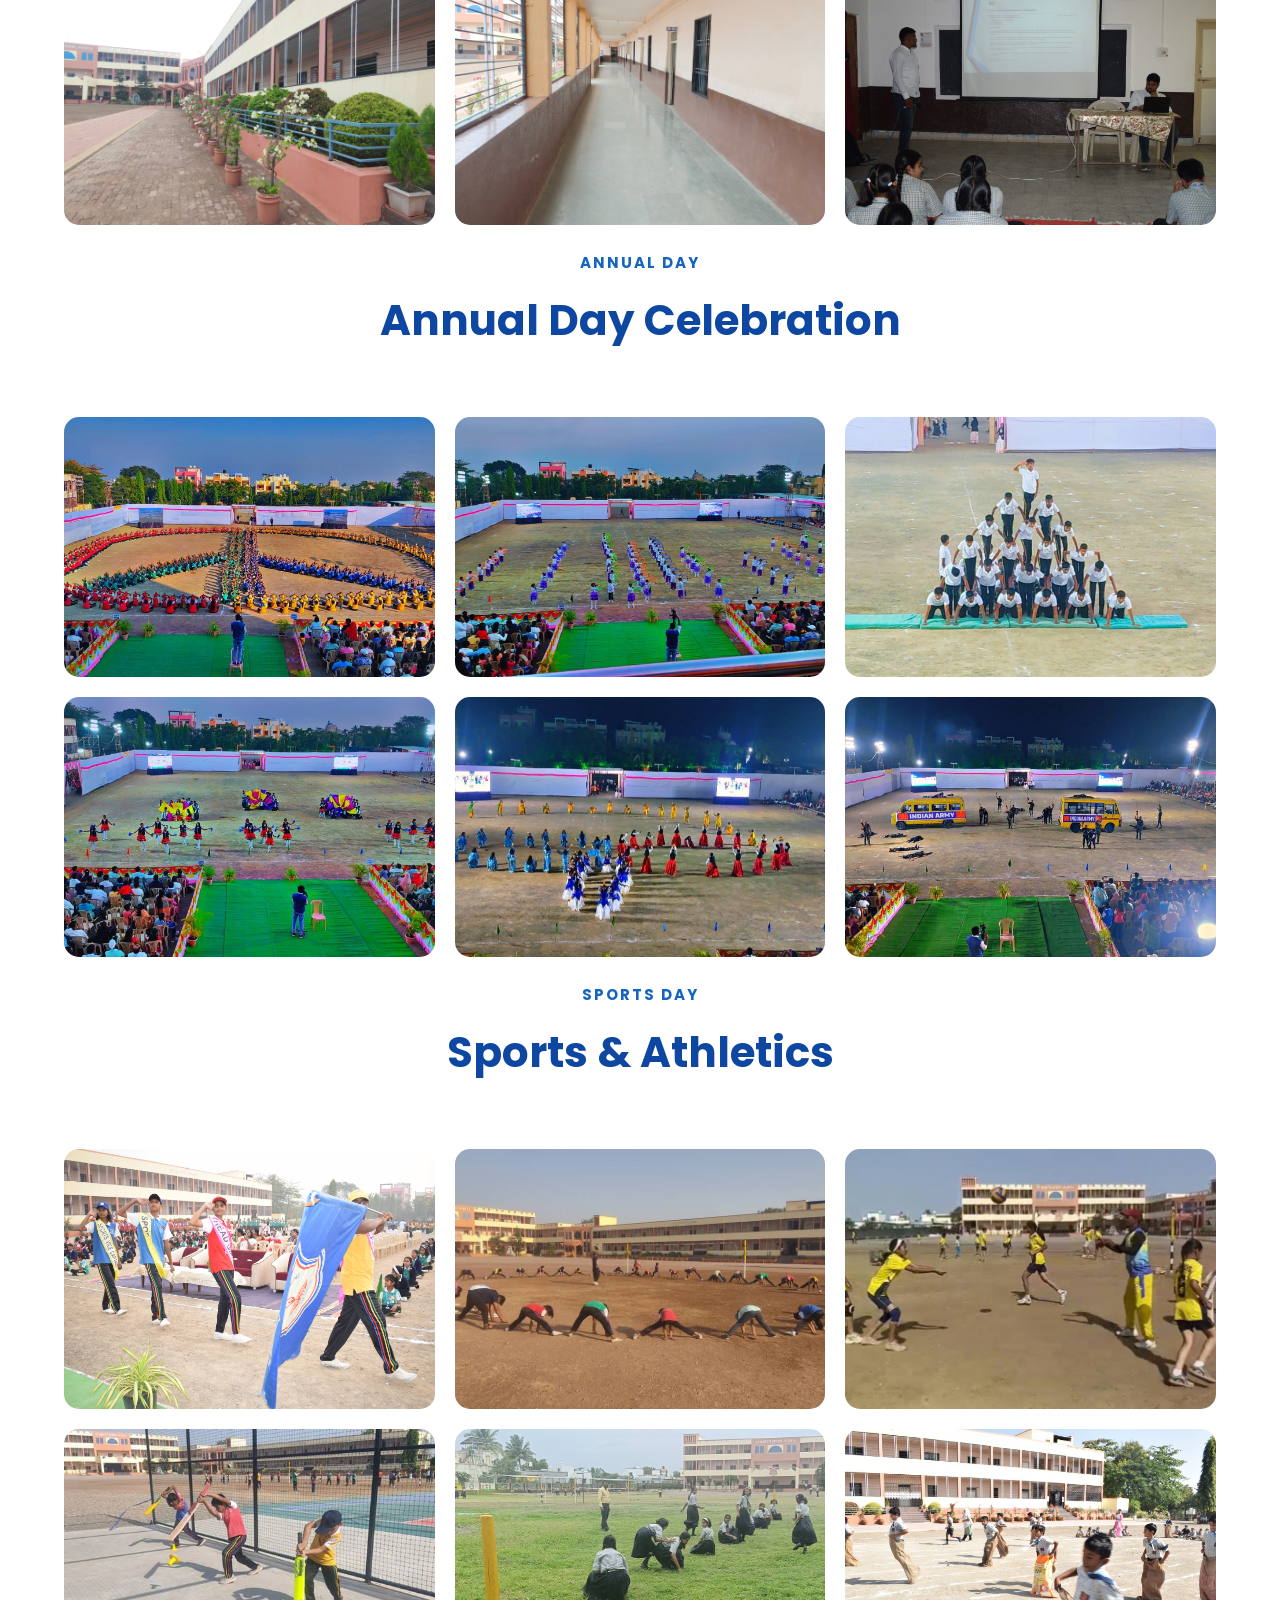
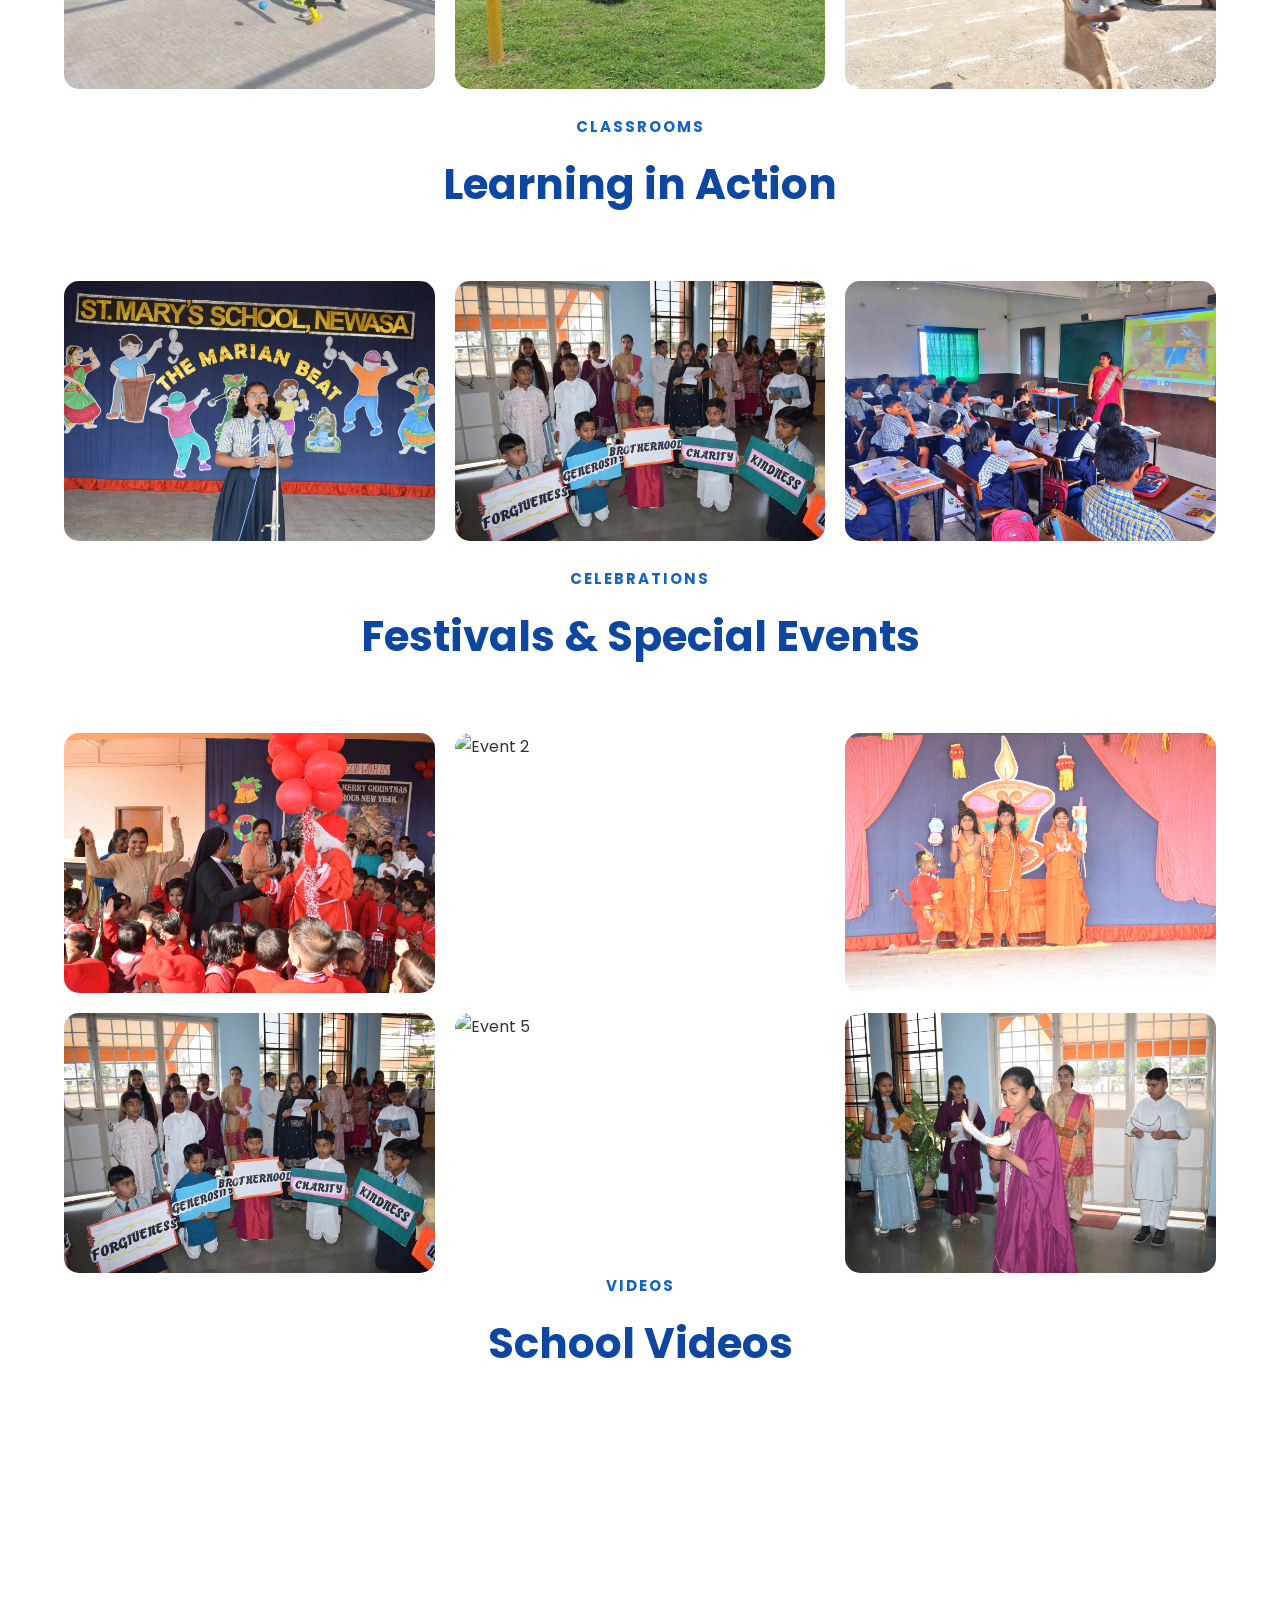
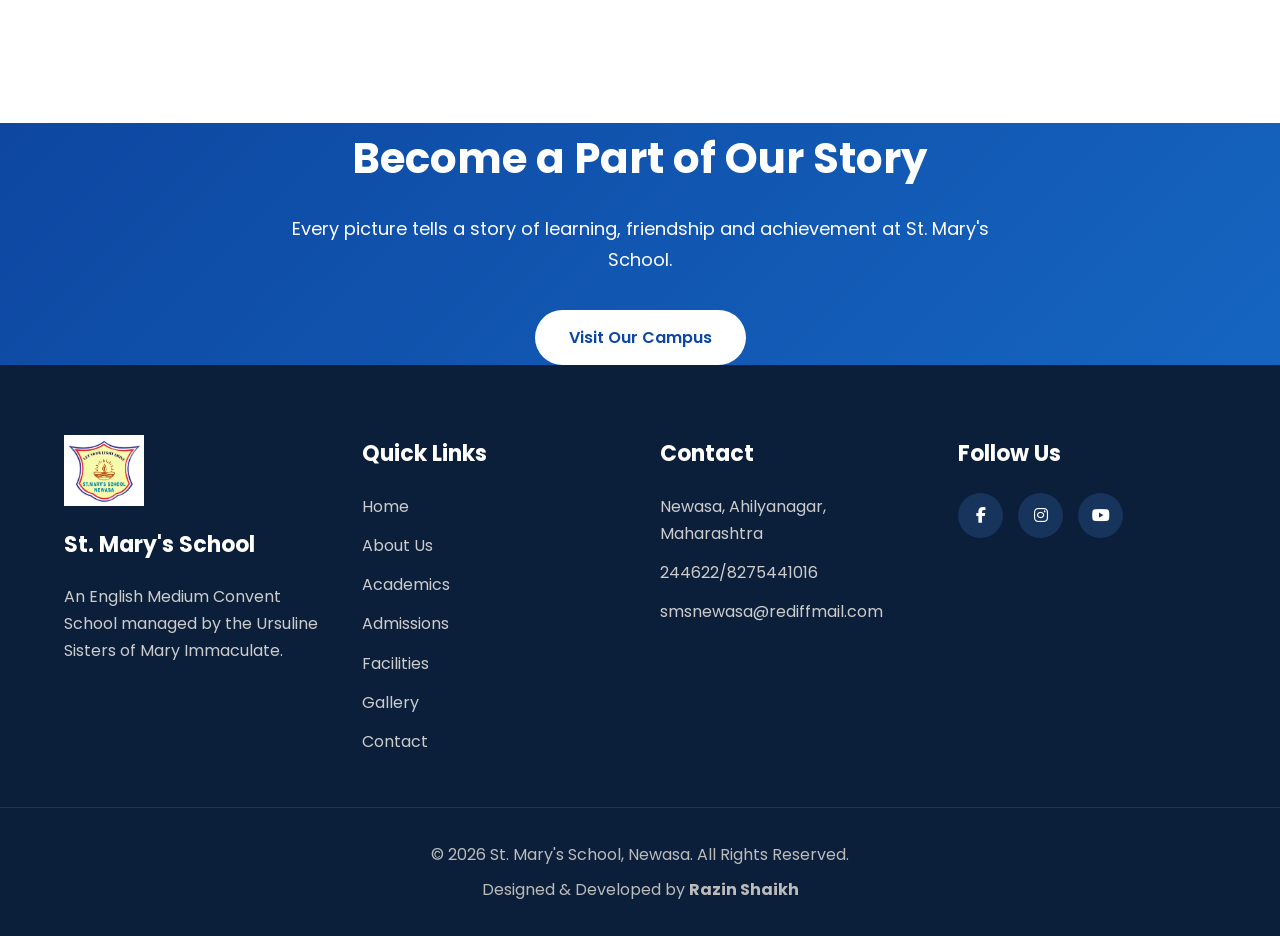
==== commit 8e915307: "Fix image file extension from .JPG to .jpg" ====
--- a/gallery.html
+++ b/gallery.html
@@ -98,7 +98,7 @@
 
     <section class="hero" style="height: 80vh">
       <div class="slide active">
-        <img src="assets/images/event11.JPG" alt="Gallery Banner" />
+        <img src="assets/images/event11.jpg" alt="Gallery Banner" />
 
         <div class="overlay">
           <div class="container hero-content">
